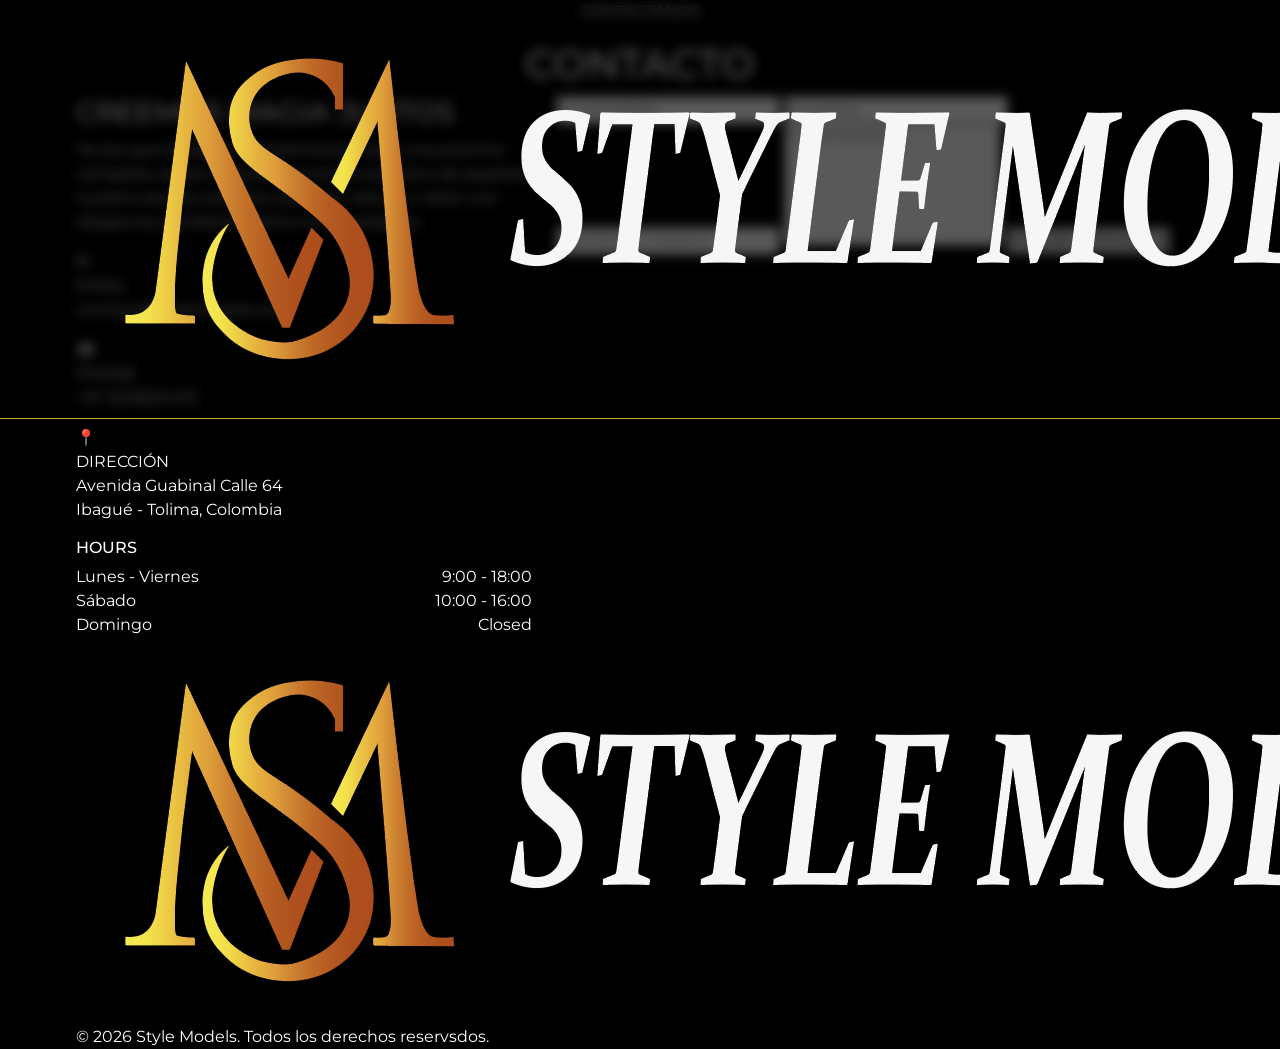
==== contacto.html @ 746215de "jjjjj" ====
<!DOCTYPE html>
<html lang="es">

<head>

<meta charset="UTF-8">
<meta name="viewport" content="width=device-width, initial-scale=1.0">

<title>Contacto | Style Models</title>

<!-- Bootstrap -->
<link href="https://cdn.jsdelivr.net/npm/bootstrap@5.3.3/dist/css/bootstrap.min.css" rel="stylesheet">

<!-- CSS -->
<link rel="stylesheet" href="css/style.css">

<!-- Google Fonts -->
<link href="https://fonts.googleapis.com/css2?family=Playfair+Display:wght@400;600&family=Montserrat:wght@300;400&display=swap" rel="stylesheet">

</head>

<body>

<!-- MENU GLOBAL -->
<div id="menu-container"></div>


<section class="contact-section">

<div class="container">

<!-- TITULO -->

<div class="text-center contact-title">

<p class="contact-subtitle">CONTACTANOS</p>

<h1>CONTACTO</h1>

<div class="title-line"></div>

</div>


<div class="row contact-content">

<!-- COLUMNA IZQUIERDA -->

<div class="col-lg-5 contact-info">

<h3>CREEMOS MAGIA JUNTOS</h3>

<p>
Ya sea que busques representación para una próxima campaña, sesión editorial,
o evento exclusivo de pasarela, nuestro equipo está listo para dar vida
a tu visión con elegancia y profesionalismo incomparables.
</p>


<div class="contact-item">

<div class="icon-box">✉</div>

<div>
<span>EMAIL</span>
<p>contact@stylemodels.com</p>
</div>

</div>


<div class="contact-item">

<div class="icon-box">☎</div>

<div>
<span>PHONE</span>
<p>+57 3208321472</p>
</div>

</div>


<div class="contact-item">

<div class="icon-box">📍</div>

<div>
<span>DIRECCIÓN</span>
<p>Avenida Guabinal Calle 64<br>Ibagué - Tolima, Colombia</p>
</div>

</div>


<div class="hours-box">

<h6>HOURS</h6>

<div class="d-flex justify-content-between">
<span>Lunes - Viernes</span>
<span>9:00 - 18:00</span>
</div>

<div class="d-flex justify-content-between">
<span>Sábado</span>
<span>10:00 - 16:00</span>
</div>

<div class="d-flex justify-content-between">
<span>Domingo</span>
<span>Closed</span>
</div>

</div>

</div>


<!-- FORMULARIO -->

<div class="col-lg-7 contact-form">

<form>

<input type="text" placeholder="TU NOMBRE">

<input type="email" placeholder="TU EMAIL">

<input type="text" placeholder="EMPRESA / MARCA">

<textarea rows="5" placeholder="TU MENSAJE"></textarea>

<button type="submit" class="btn-contact">

ENVIAR MENSAJE ✈

</button>

</form>

</div>

</div>

</div>

</section>


<!-- FOOTER -->

<footer class="footer">

<div class="container footer-content">

<div class="footer-logo">

<img src="img/logo-horizontal.png" alt="Style Models">

</div>

<div class="footer-copy">

© 2026 Style Models. Todos los derechos reservsdos.

</div>

</div>

</footer>


<script src="js/script.js"></script>

<script src="https://cdn.jsdelivr.net/npm/bootstrap@5.3.3/dist/js/bootstrap.bundle.min.js"></script>

</body>
</html>
---- css/style.css ----
/* ========================= */
/* RESET */
/* ========================= */

*{
margin:0;
padding:0;
box-sizing:border-box;
}

body{
font-family:'Montserrat', sans-serif;
background:#000;
color:#fff;
}

/* ========================= */
/* CONTENEDOR GENERAL */
/* ========================= */

.container{
width:90%;
max-width:1200px;
margin:auto;
}

/* ========================= */
/* NAVBAR */
/* ========================= */

.navbar-stylemodels{
background:rgba(0,0,0,0.65);
backdrop-filter:blur(6px);
border-bottom:1px solid #c9a227;
padding:10px 0;
transition:0.3s;
}

.navbar-container{
max-width:1140px;
margin:auto;
display:flex;
align-items:center;
justify-content:space-between;
}

/* LOGO */

.logo img{
height:45px;
width:auto;
}

/* MENU */

.navbar-nav{
gap:25px;
}

.navbar-stylemodels .nav-link{
color:white;
font-size:14px;
letter-spacing:2px;
text-transform:uppercase;
position:relative;
transition:0.3s;
}

/* HOVER TEXTO */

.navbar-stylemodels .nav-link:hover{
color:#c9a227;
}

/* LINEA ANIMADA */

.navbar-stylemodels .nav-link::after{
content:"";
position:absolute;
left:50%;
bottom:-5px;
width:0;
height:2px;
background:#c9a227;
transform:translateX(-50%);
transition:0.3s;
}

.navbar-stylemodels .nav-link:hover::after{
width:100%;
}

/* PAGINA ACTIVA */

.navbar-stylemodels .nav-link.active{
color:#c9a227;
}

.navbar-stylemodels .nav-link.active::after{
width:100%;
}

/* BOTON HAMBURGUESA */

.navbar-toggler{
border:1px solid #c9a227;
}

.navbar-toggler-icon{
filter:invert(1);
}

/* ========================= */
/* HERO */
/* ========================= */

.hero{
height:100vh;
background-size:cover;
background-position:center;
display:flex;
align-items:center;
justify-content:center;
text-align:center;
margin-top:80px;
}

.hero-content h4{
color:#c9a227;
letter-spacing:5px;
margin-bottom:20px;
}

.hero-content h1{
font-family:'Playfair Display', serif;
font-size:70px;
}

.hero-content p{
margin-top:20px;
color:#ccc;
}

.btn{
display:inline-block;
margin-top:30px;
padding:15px 40px;
border:1px solid #c9a227;
color:#c9a227;
text-decoration:none;
letter-spacing:3px;
transition:0.3s;
}

.btn:hover{
background:#c9a227;
color:black;
}

/* ========================= */
/* TITULOS GENERALES */
/* ========================= */

.subtitle{
color:#c9a227;
letter-spacing:4px;
font-size:14px;
text-transform:uppercase;
margin-bottom:15px;
}

/* ========================= */
/* NOSOTROS */
/* ========================= */

.about{
padding:120px 0;
}

.about h1{
font-family:'Playfair Display', serif;
font-size:50px;
margin-bottom:40px;
}

.about-container{
display:grid;
grid-template-columns:1fr 1fr;
gap:60px;
align-items:center;
}

.about-text h2{
font-family:'Playfair Display', serif;
margin-bottom:20px;
}

.about-text p{
color:#ccc;
line-height:1.8;
margin-bottom:20px;
}

.about-image img{
width:100%;
max-width:420px;
margin:auto;
display:block;
}

/* ========================= */
/* ESTADISTICAS */
/* ========================= */

.stats{
display:grid;
grid-template-columns:repeat(4,1fr);
gap:40px;
text-align:center;
margin-top:80px;
}

.stat h3{
font-size:40px;
color:#c9a227;
}

.stat p{
font-size:12px;
letter-spacing:2px;
color:#aaa;
}

/* ========================= */
/* VALORES */
/* ========================= */

.values-title{
font-family:'Playfair Display', serif;
font-size:40px;
text-align:center;
margin:120px 0 40px;
}

.values{
display:grid;
grid-template-columns:repeat(3,1fr);
gap:30px;
}

.value-card{
border:1px solid #c9a227;
padding:30px;
text-align:center;
}

.value-card h3{
color:#c9a227;
margin-bottom:15px;
letter-spacing:2px;
}

.value-card p{
color:#ccc;
font-size:14px;
}

/* ========================= */
/* PORTAFOLIO */
/* ========================= */

.portfolio-hero{
text-align:center;
padding:120px 20px;
background:#050505;
}

.portfolio-hero h1{
font-family:'Playfair Display', serif;
font-size:60px;
letter-spacing:5px;
margin:20px 0;
}

.portfolio-text{
max-width:700px;
margin:auto;
color:#aaa;
line-height:1.6;
}

.portfolio-models{
padding:80px 0;
}

.portfolio-grid{
display:grid;
grid-template-columns:repeat(4,1fr);
gap:30px;
}

.model-card{
position:relative;
overflow:hidden;
}

.model-card img{
width:100%;
transition:0.4s;
}

.model-card:hover img{
transform:scale(1.1);
filter:brightness(60%);
}

.model-name{
position:absolute;
bottom:20px;
left:20px;
letter-spacing:3px;
font-size:14px;
}

/* ========================= */
/* LOOKBOOK */
/* ========================= */

.lookbook-header{
text-align:center;
padding:120px 20px 60px;
}

.lookbook-header h1{
font-size:70px;
letter-spacing:6px;
font-weight:300;
}

.linea{
width:70px;
height:2px;
background:#c9a227;
margin:20px auto;
}

.lookbook-grid{
width:90%;
margin:auto;
display:grid;
grid-template-columns:repeat(3,1fr);
gap:30px;
}

.lookbook-item{
position:relative;
overflow:hidden;
}

.lookbook-item img{
width:100%;
height:420px;
object-fit:cover;
transition:0.4s;
}

.lookbook-item:hover img{
transform:scale(1.05);
}

.lookbook-item span{
position:absolute;
bottom:20px;
left:20px;
letter-spacing:3px;
}

/* ========================= */
/* SERVICIOS */
/* ========================= */

.servicios-header{
text-align:center;
padding:120px 20px 60px;
}

.servicios-header h1{
font-size:70px;
letter-spacing:6px;
}

.servicios-grid{
width:85%;
margin:auto;
display:grid;
grid-template-columns:repeat(2,1fr);
gap:40px;
}

.servicio-card{
border:1px solid rgba(201,162,39,0.4);
padding:40px;
transition:0.3s;
}

.servicio-card:hover{
border:1px solid #c9a227;
transform:translateY(-5px);
}

.icono{
width:50px;
height:50px;
border:1px solid #c9a227;
display:flex;
align-items:center;
justify-content:center;
margin-bottom:20px;
}

.icono i{
color:#c9a227;
font-size:20px;
}

/* ========================= */
/* RESPONSIVE */
/* ========================= */

@media(max-width:992px){

.portfolio-grid{
grid-template-columns:repeat(2,1fr);
}

.lookbook-grid{
grid-template-columns:repeat(2,1fr);
}

.values{
grid-template-columns:repeat(2,1fr);
}

.stats{
grid-template-columns:repeat(2,1fr);
}

.about-container{
grid-template-columns:1fr;
text-align:center;
}

}

@media(max-width:768px){

.hero-content h1{
font-size:40px;
}

.portfolio-grid,
.lookbook-grid,
.values,
.servicios-grid{
grid-template-columns:1fr;
}

.stats{
grid-template-columns:1fr;
}

}

.about{
padding-top:120px;
}

@media (max-width:992px){
.about{
padding-top:90px;
}
}

.oficina-img{
max-width:350px;
width:85%;
}
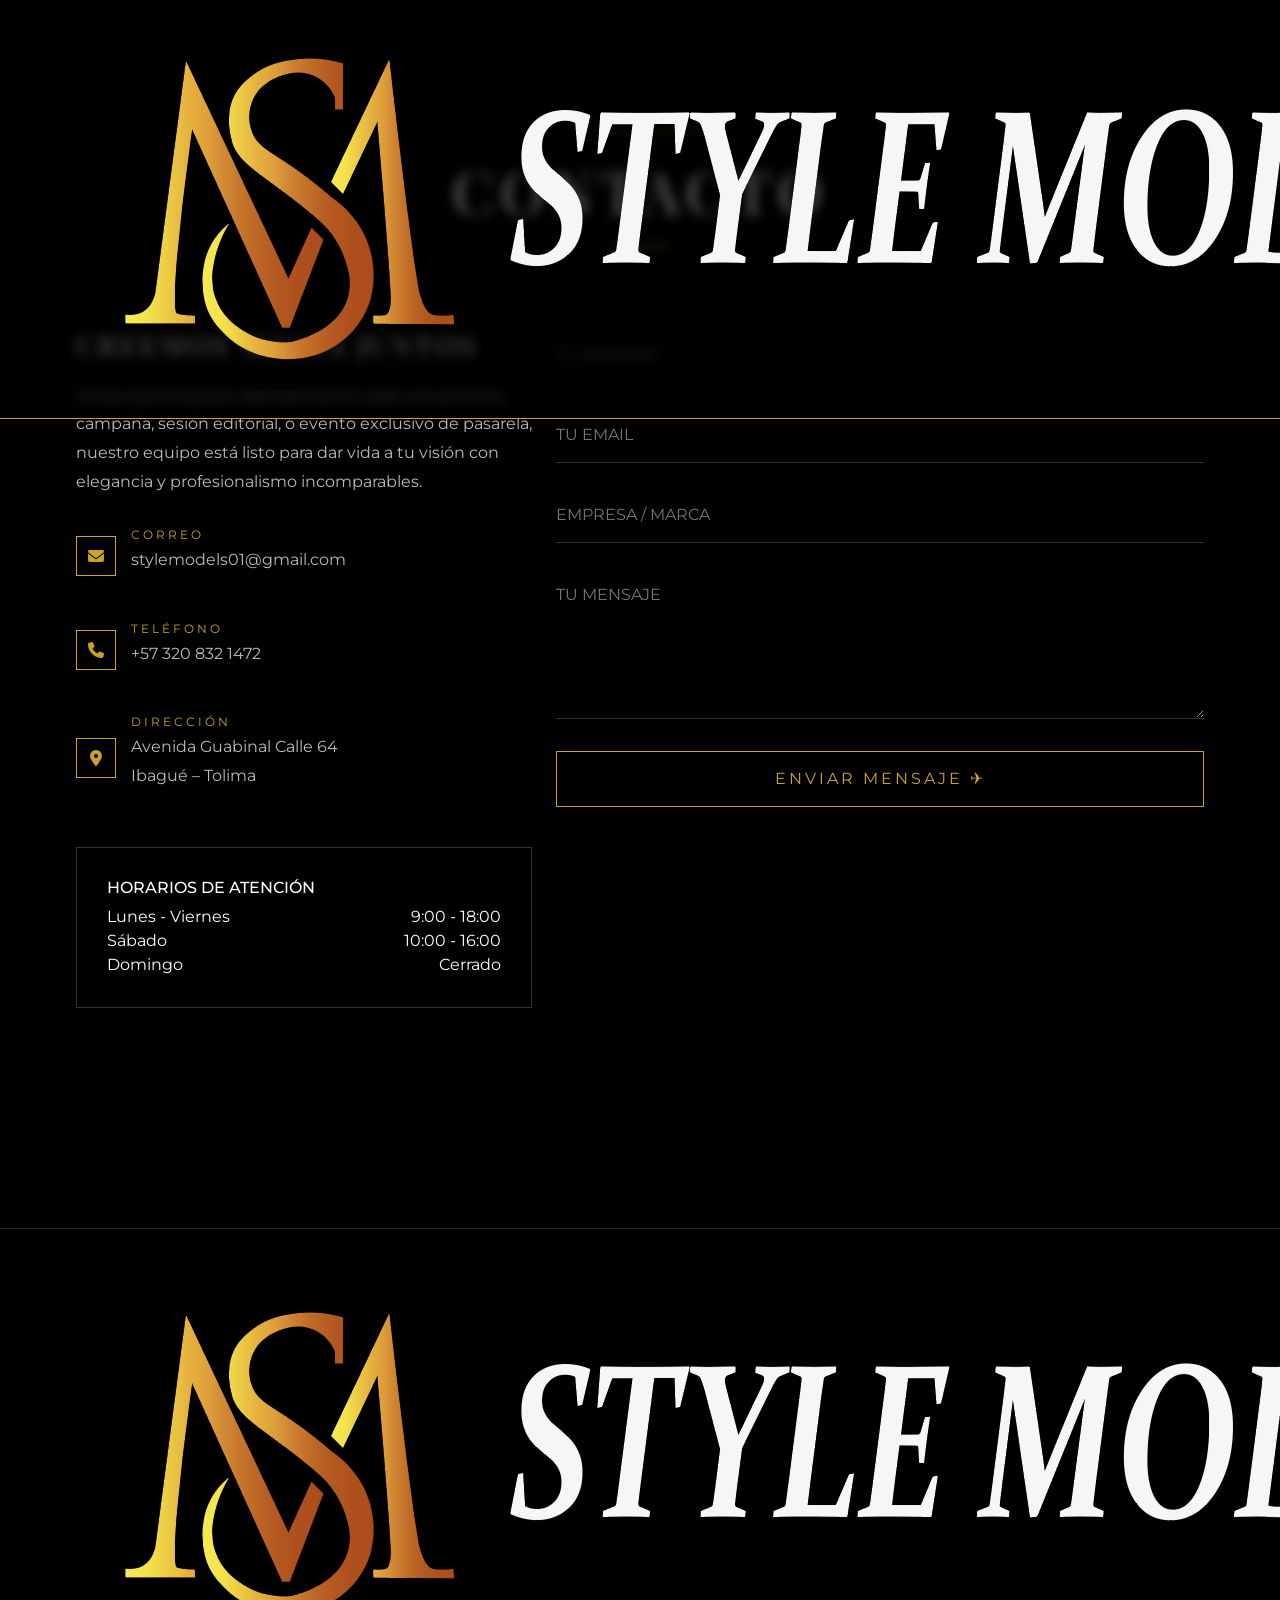
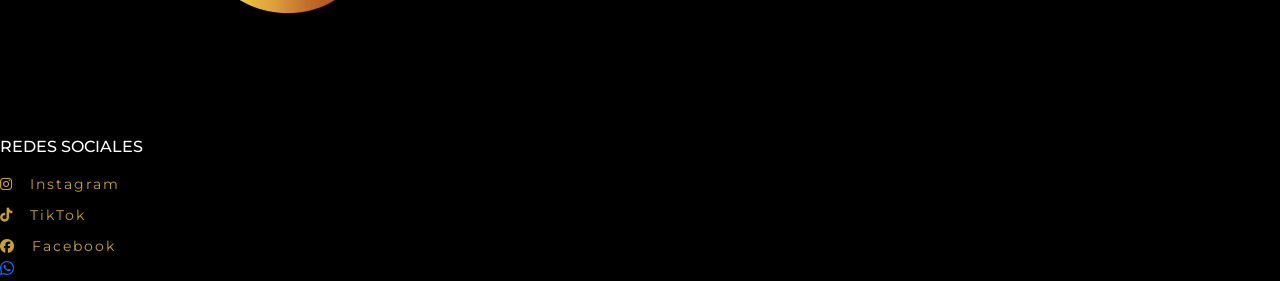
==== commit c8d41363: "cambios de paginas redes sociales" ====
--- a/contacto.html
+++ b/contacto.html
@@ -3,10 +3,15 @@
 
 <head>
 
+<link rel="icon" type="image/png" href="img/favicon.png">
+
 <meta charset="UTF-8">
 <meta name="viewport" content="width=device-width, initial-scale=1.0">
 
 <title>Contacto | Style Models</title>
+
+<!-- ICONOS -->
+<link rel="stylesheet" href="https://cdnjs.cloudflare.com/ajax/libs/font-awesome/6.5.0/css/all.min.css">
 
 <!-- Bootstrap -->
 <link href="https://cdn.jsdelivr.net/npm/bootstrap@5.3.3/dist/css/bootstrap.min.css" rel="stylesheet">
@@ -56,14 +61,18 @@
 a tu visión con elegancia y profesionalismo incomparables.
 </p>
 
+<!-- Datos de contacto -->
+
 
 <div class="contact-item">
 
-<div class="icon-box">✉</div>
+<div class="icon-box">
+<i class="fa-solid fa-envelope"></i>
+</div>
 
 <div>
-<span>EMAIL</span>
-<p>contact@stylemodels.com</p>
+<span>CORREO</span>
+<p>stylemodels01@gmail.com</p>
 </div>
 
 </div>
@@ -71,11 +80,13 @@
 
 <div class="contact-item">
 
-<div class="icon-box">☎</div>
+<div class="icon-box">
+<i class="fa-solid fa-phone"></i>
+</div>
 
 <div>
-<span>PHONE</span>
-<p>+57 3208321472</p>
+<span>TELÉFONO</span>
+<p>+57 320 832 1472</p>
 </div>
 
 </div>
@@ -83,11 +94,13 @@
 
 <div class="contact-item">
 
-<div class="icon-box">📍</div>
+<div class="icon-box">
+<i class="fa-solid fa-location-dot"></i>
+</div>
 
 <div>
 <span>DIRECCIÓN</span>
-<p>Avenida Guabinal Calle 64<br>Ibagué - Tolima, Colombia</p>
+<p>Avenida Guabinal Calle 64<br>Ibagué – Tolima</p>
 </div>
 
 </div>
@@ -95,7 +108,7 @@
 
 <div class="hours-box">
 
-<h6>HOURS</h6>
+<h6>HORARIOS DE ATENCIÓN</h6>
 
 <div class="d-flex justify-content-between">
 <span>Lunes - Viernes</span>
@@ -109,12 +122,13 @@
 
 <div class="d-flex justify-content-between">
 <span>Domingo</span>
-<span>Closed</span>
-</div>
-
-</div>
-
-</div>
+<span>Cerrado</span>
+</div>
+
+</div>
+
+</div>
+
 
 
 <!-- FORMULARIO -->
@@ -156,7 +170,9 @@
 
 <div class="footer-logo">
 
+<a class="navbar-brand" href="index.html">
 <img src="img/logo-horizontal.png" alt="Style Models">
+</a>
 
 </div>
 
@@ -170,10 +186,39 @@
 
 </footer>
 
+<!-- Redes Sociales -->
+
+<div class="contact-social">
+
+<h6>REDES SOCIALES</h6>
+
+<a href="https://www.instagram.com/goldenst_.1?igsh=dWtuaGw3Y3lscWpy" target="_blank">
+<i class="fa-brands fa-instagram"></i> Instagram
+</a>
+
+<a href="https://www.tiktok.com/@the_golden_studio0?_r=1&_t=ZS-94hEZrHAKSQ" target="_blank">
+<i class="fa-brands fa-tiktok"></i> TikTok
+</a>
+
+<a href="https://www.facebook.com/profile.php?id=61582188220445" target="_blank">
+<i class="fa-brands fa-facebook"></i> Facebook
+</a>
+
+</div>
 
 <script src="js/script.js"></script>
 
 <script src="https://cdn.jsdelivr.net/npm/bootstrap@5.3.3/dist/js/bootstrap.bundle.min.js"></script>
+
+<!-- BOTOS FLOTANTE DE WhatsApp -->
+
+<a href="https://wa.me/573208321472" 
+class="whatsapp-float" 
+target="_blank">
+
+<i class="fa-brands fa-whatsapp"></i>
+
+</a>
 
 </body>
 </html>
--- a/css/style.css
+++ b/css/style.css
@@ -484,4 +484,227 @@
 .oficina-img{
 max-width:350px;
 width:85%;
+}
+
+/* Separar los botones del menú en pantallas grandes */
+
+@media (min-width: 992px){
+
+.navbar-stylemodels .nav-link{
+margin-left:20px;
+margin-right:20px;
+}
+
+}
+
+
+/* CONTACTO */
+
+.contact-section{
+
+background:#000;
+color:#fff;
+padding:120px 0;
+
+}
+
+.contact-title h1{
+
+font-family:'Playfair Display', serif;
+font-size:60px;
+letter-spacing:6px;
+
+}
+
+.contact-subtitle{
+
+color:#c9a227;
+letter-spacing:4px;
+font-size:12px;
+
+}
+
+.title-line{
+
+width:60px;
+height:2px;
+background:#c9a227;
+margin:20px auto;
+
+}
+
+/* COLUMNAS */
+
+.contact-content{
+
+margin-top:80px;
+
+}
+
+.contact-info h3{
+
+font-family:'Playfair Display', serif;
+letter-spacing:3px;
+margin-bottom:20px;
+
+}
+
+.contact-info p{
+
+color:#bbb;
+line-height:1.8;
+
+}
+
+/* ITEMS */
+
+.contact-item{
+
+display:flex;
+align-items:center;
+gap:15px;
+margin-top:25px;
+
+}
+
+.icon-box{
+
+width:40px;
+height:40px;
+border:1px solid #c9a227;
+display:flex;
+align-items:center;
+justify-content:center;
+color:#c9a227;
+
+}
+
+.contact-item span{
+
+font-size:12px;
+letter-spacing:3px;
+color:#c9a227;
+
+}
+
+/* HORARIO */
+
+.hours-box{
+
+border:1px solid #333;
+padding:30px;
+margin-top:40px;
+
+}
+
+/* FORM */
+
+.contact-form input,
+.contact-form textarea{
+
+width:100%;
+background:none;
+border:none;
+border-bottom:1px solid #333;
+padding:15px 0;
+color:#fff;
+margin-bottom:25px;
+
+}
+
+.contact-form input:focus,
+.contact-form textarea:focus{
+
+outline:none;
+border-color:#c9a227;
+
+}
+
+/* BOTON */
+
+.btn-contact{
+
+width:100%;
+border:1px solid #c9a227;
+background:none;
+color:#c9a227;
+padding:15px;
+letter-spacing:3px;
+transition:0.3s;
+
+}
+
+.btn-contact:hover{
+
+background:#c9a227;
+color:#000;
+
+}
+
+/* FOOTER */
+
+.footer{
+
+border-top:1px solid #222;
+padding:40px 0;
+margin-top:100px;
+
+}
+
+.footer-content{
+
+display:flex;
+justify-content:space-between;
+align-items:center;
+
+}
+
+.footer-logo h4{
+
+color:#c9a227;
+letter-spacing:5px;
+
+}
+
+.footer-copy{
+
+color:#777;
+
+}
+
+.contact-social{
+
+margin-top:40px;
+display:flex;
+flex-direction:column;
+gap:10px;
+
+}
+
+.contact-social a{
+
+color:#c9a227;
+text-decoration:none;
+letter-spacing:2px;
+font-size:14px;
+transition:0.3s;
+
+}
+
+.contact-social a:hover{
+
+color:#fff;
+
+}
+
+.contact-social i{
+
+margin-right:10px;
+
+}
+
+.navbar-stylemodels{
+
+transition: top 0.4s ease;
+
 }
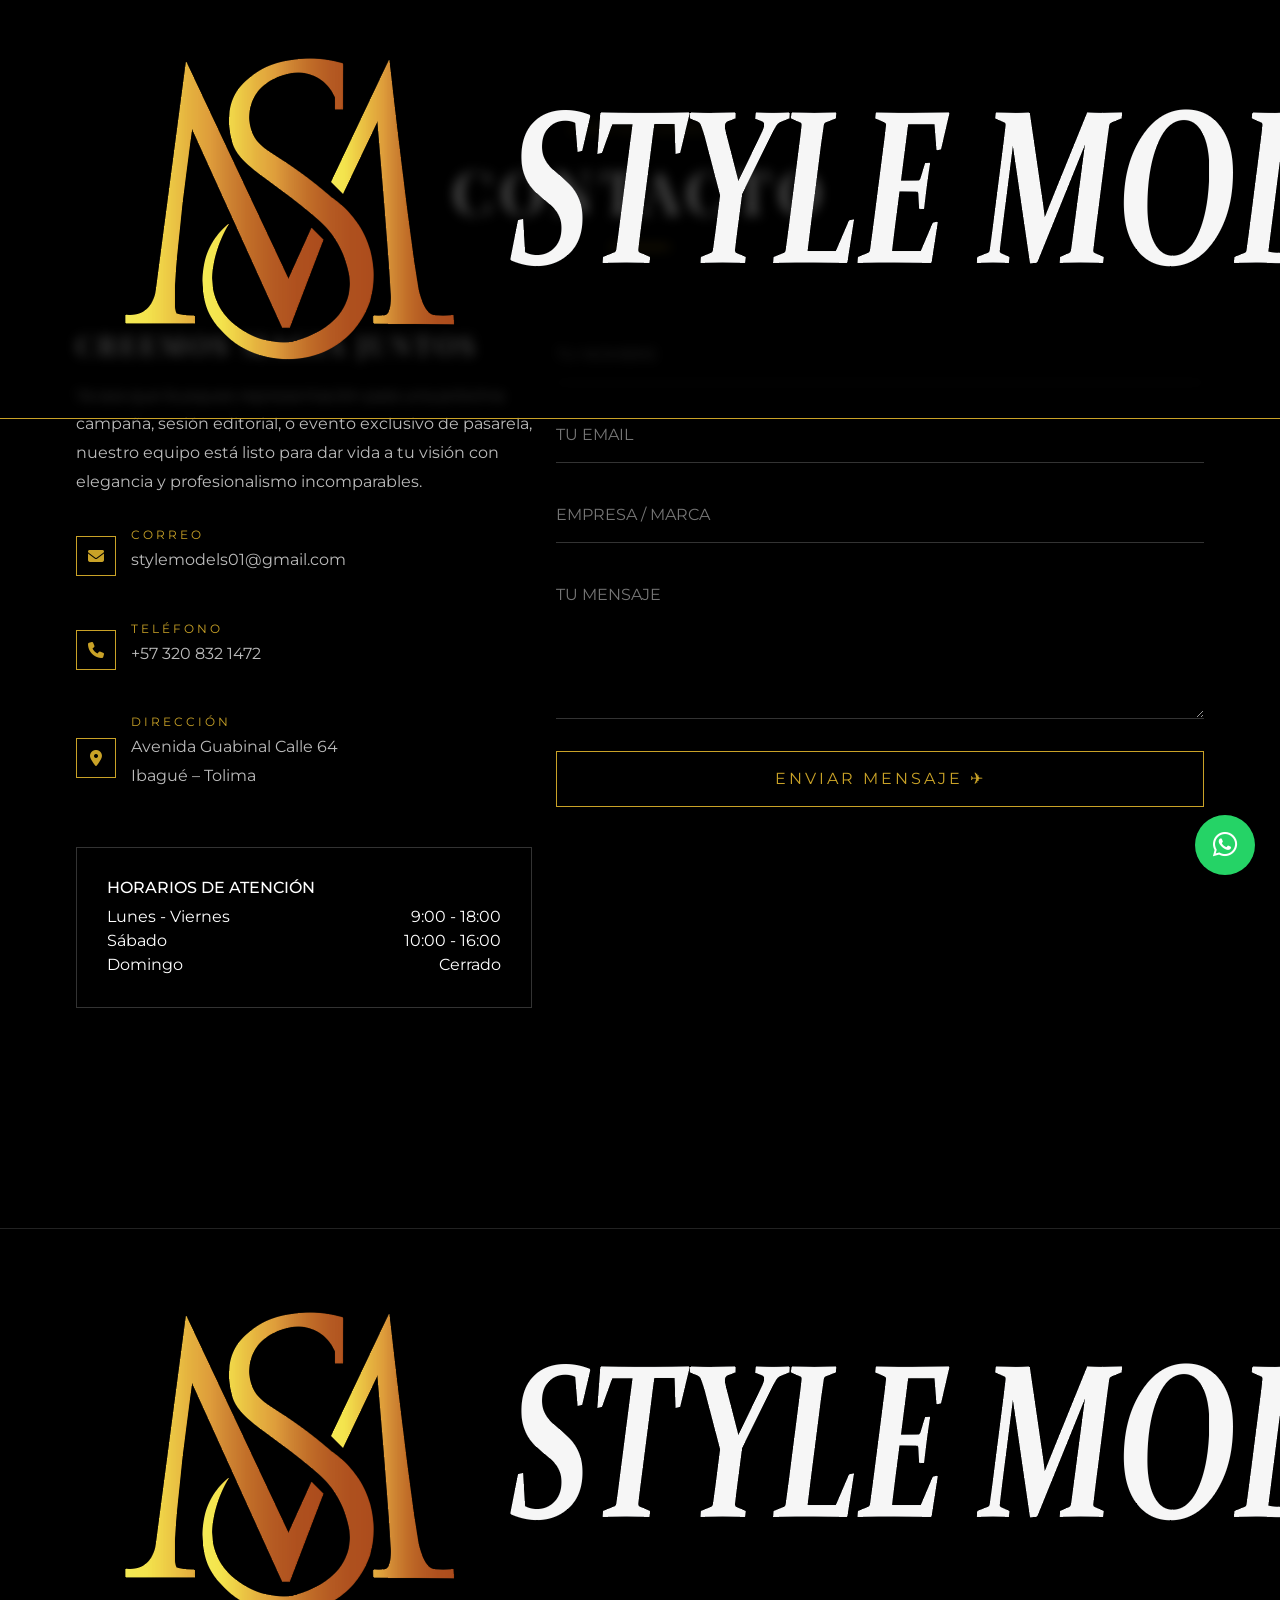
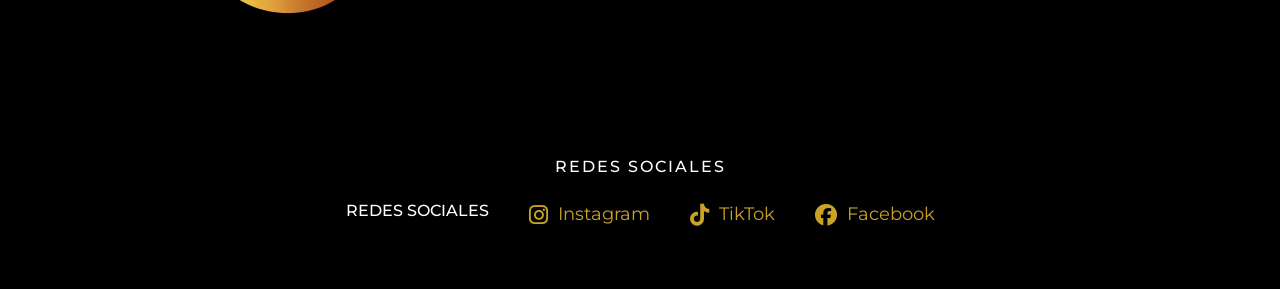
==== commit 1f16a1e9: "aaaa" ====
--- a/contacto.html
+++ b/contacto.html
@@ -188,7 +188,13 @@
 
 <!-- Redes Sociales -->
 
-<div class="contact-social">
+<section class="contact-social-section">
+
+<div class="container text-center">
+
+<h6 class="social-title">REDES SOCIALES</h6>
+
+<div class="social-links">
 
 <h6>REDES SOCIALES</h6>
 
@@ -205,6 +211,8 @@
 </a>
 
 </div>
+</div>
+</section>
 
 <script src="js/script.js"></script>
 
--- a/css/style.css
+++ b/css/style.css
@@ -707,4 +707,132 @@
 
 transition: top 0.4s ease;
 
+}
+
+/* BOTON FLOTANTE WHATSAPP */
+
+.whatsapp-float{
+
+position: fixed;
+right: 25px;
+bottom: 25px;
+
+width: 60px;
+height: 60px;
+
+background: #25D366;
+color: white;
+
+border-radius: 50%;
+
+display: flex;
+align-items: center;
+justify-content: center;
+
+font-size: 28px;
+
+text-decoration: none;
+
+box-shadow: 0 6px 18px rgba(0,0,0,0.3);
+
+z-index: 999;
+
+transition: all 0.3s ease;
+
+}
+
+
+/* EFECTO HOVER (PC) */
+
+.whatsapp-float:hover{
+
+transform: scale(1.1);
+background:#1ebe5d;
+
+}
+
+
+/* VERSION CELULAR */
+
+@media (max-width:768px){
+
+.whatsapp-float{
+
+width:50px;
+height:50px;
+
+font-size:24px;
+
+right:18px;
+bottom:18px;
+
+}
+
+}
+
+.whatsapp-float{
+
+animation: whatsappPulse 2s infinite;
+
+}
+
+@keyframes whatsappPulse{
+
+0%{box-shadow:0 0 0 0 rgba(37,211,102,0.6);}
+70%{box-shadow:0 0 0 15px rgba(37,211,102,0);}
+100%{box-shadow:0 0 0 0 rgba(37,211,102,0);}
+
+}
+
+/* SECCION REDES SOCIALES */
+
+.contact-social-section{
+
+padding:60px 0;
+text-align:center;
+
+}
+
+.social-title{
+
+color:white;
+letter-spacing:2px;
+margin-bottom:25px;
+
+}
+
+.social-links{
+
+display:flex;
+justify-content:center;
+align-items:center;
+gap:40px;
+flex-wrap:wrap;
+
+}
+
+.social-links a{
+
+color:#c9a227;
+text-decoration:none;
+font-size:18px;
+display:flex;
+align-items:center;
+gap:10px;
+
+transition:0.3s;
+
+}
+
+.social-links a i{
+
+font-size:22px;
+
+}
+
+.social-links a:hover{
+
+color:white;
+transform:translateY(-3px);
+
 }
